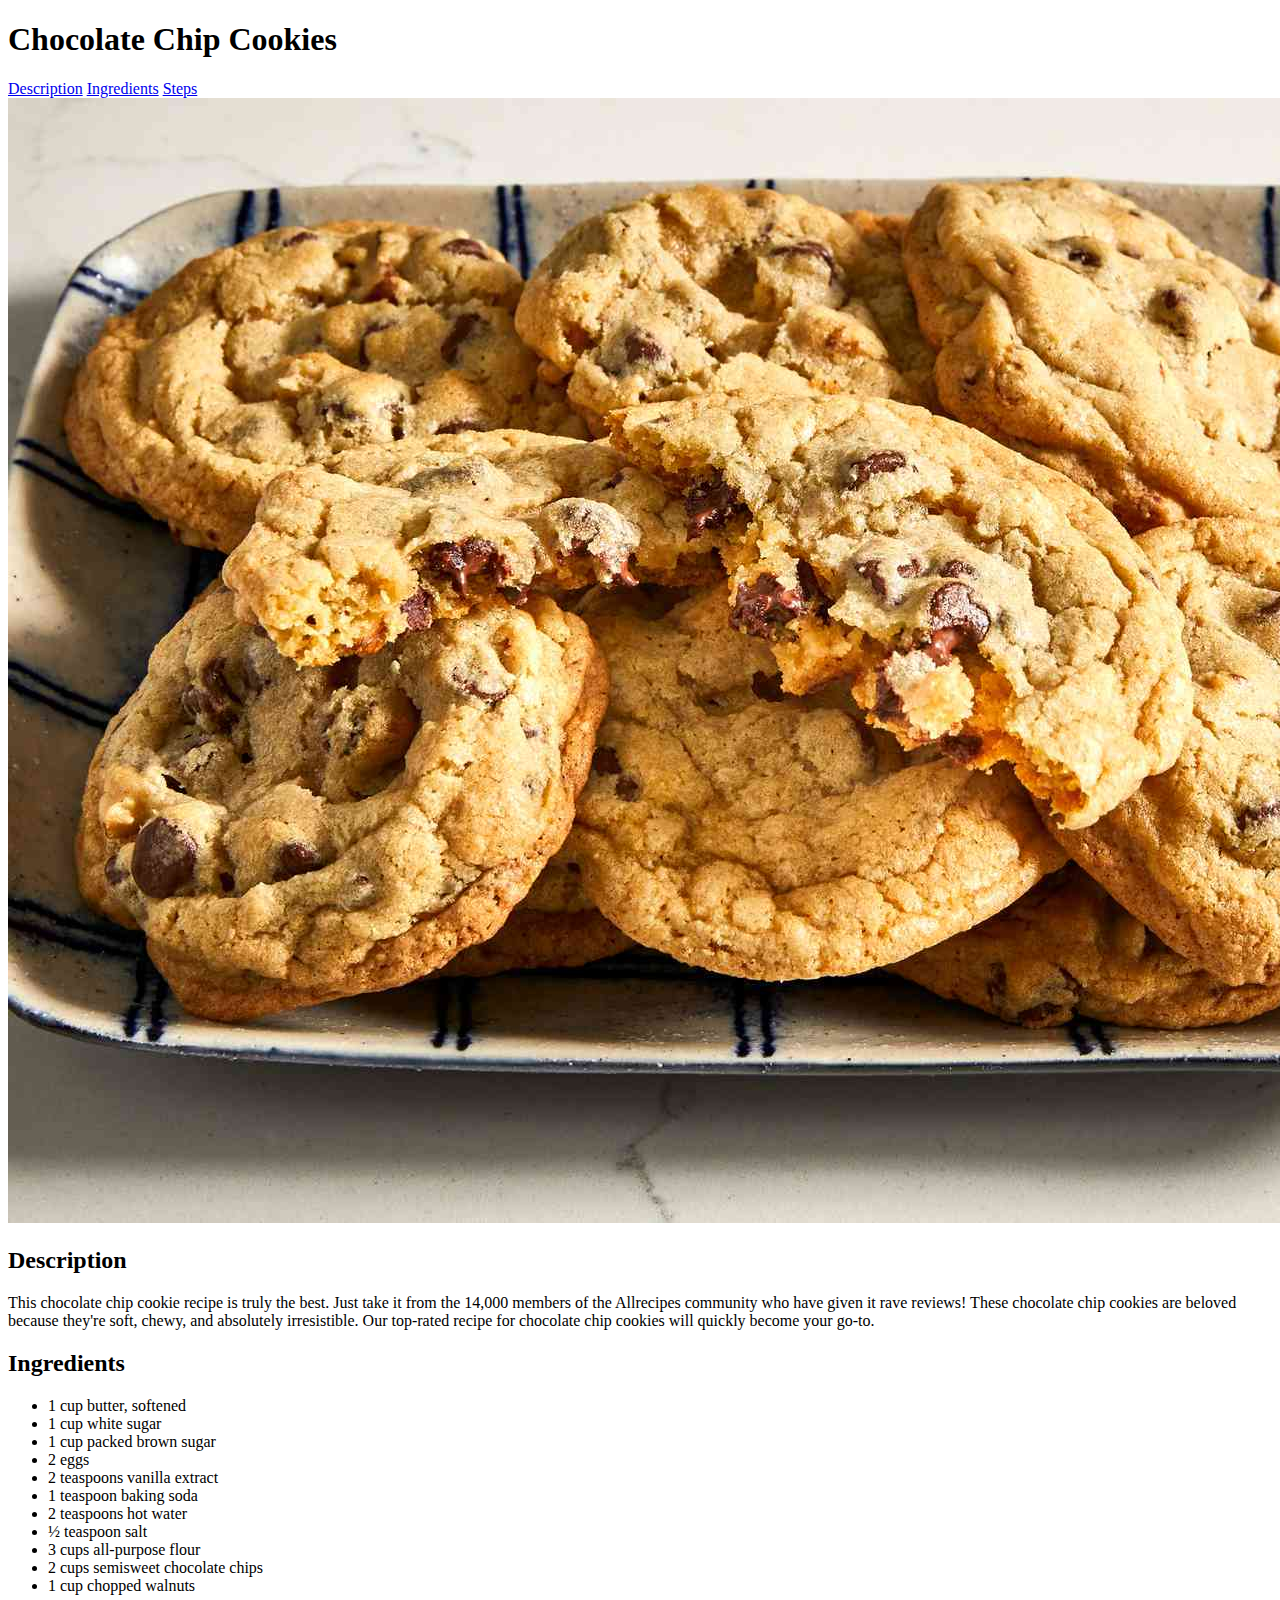
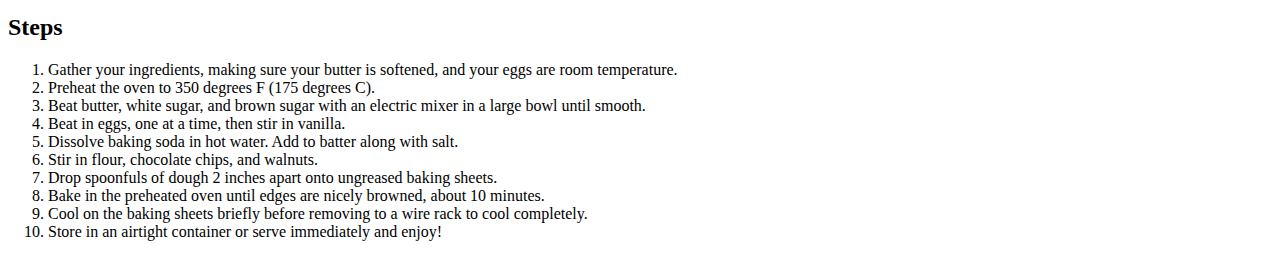
==== recipes/cookies.html @ 1a8fe7f1 "Added cookies, added image alt text" ====
<!DOCTYPE html>
<html lang="en">
<head>
    <meta charset="UTF-8">
    <meta name="viewport" content="width=device-width, initial-scale=1.0">
    <title>Chocolate Chip Cookies</title>
</head>
<body>
    <h1>Chocolate Chip Cookies</h1>
    <a href="#description">Description</a>
    <a href="#ingredients">Ingredients</a>
    <a href="#steps">Steps</a>
    <img src="cookies.jpg" alt="cookies in a bowl">

    <h2 id="description">Description</h2>
    <p>This chocolate chip cookie recipe is truly the best. Just take it from the 14,000 members of the Allrecipes community who have given it rave reviews! These chocolate chip cookies are beloved because they're soft, chewy, and absolutely irresistible. Our top-rated recipe for chocolate chip cookies will quickly become your go-to. </p>
    <h2 id="ingredients">Ingredients</h2>
    <ul>
        <li>1 cup butter, softened</li>
        <li>1 cup white sugar</li>
        <li>1 cup packed brown sugar</li>
        <li>2 eggs</li>
        <li>2 teaspoons vanilla extract</li>
        <li>1 teaspoon baking soda</li>
        <li>2 teaspoons hot water</li>
        <li>½ teaspoon salt</li>
        <li>3 cups all-purpose flour</li>
        <li>2 cups semisweet chocolate chips</li>
        <li>1 cup chopped walnuts</li>
    </ul>
    <h2 id="steps">Steps</h2>
    <ol>
        <li>Gather your ingredients, making sure your butter is softened, and your eggs are room temperature. </li>
        <li>Preheat the oven to 350 degrees F (175 degrees C).</li>
        <li>Beat butter, white sugar, and brown sugar with an electric mixer in a large bowl until smooth.</li>
        <li>Beat in eggs, one at a time, then stir in vanilla. </li>
        <li> Dissolve baking soda in hot water. Add to batter along with salt.</li>
        <li>Stir in flour, chocolate chips, and walnuts. </li>
        <li>Drop spoonfuls of dough 2 inches apart onto ungreased baking sheets. </li>
        <li>Bake in the preheated oven until edges are nicely browned, about 10 minutes. </li>
        <li>Cool on the baking sheets briefly before removing to a wire rack to cool completely. </li>
        <li>Store in an airtight container or serve immediately and enjoy! </li>
    </ol>
</body>
</html>
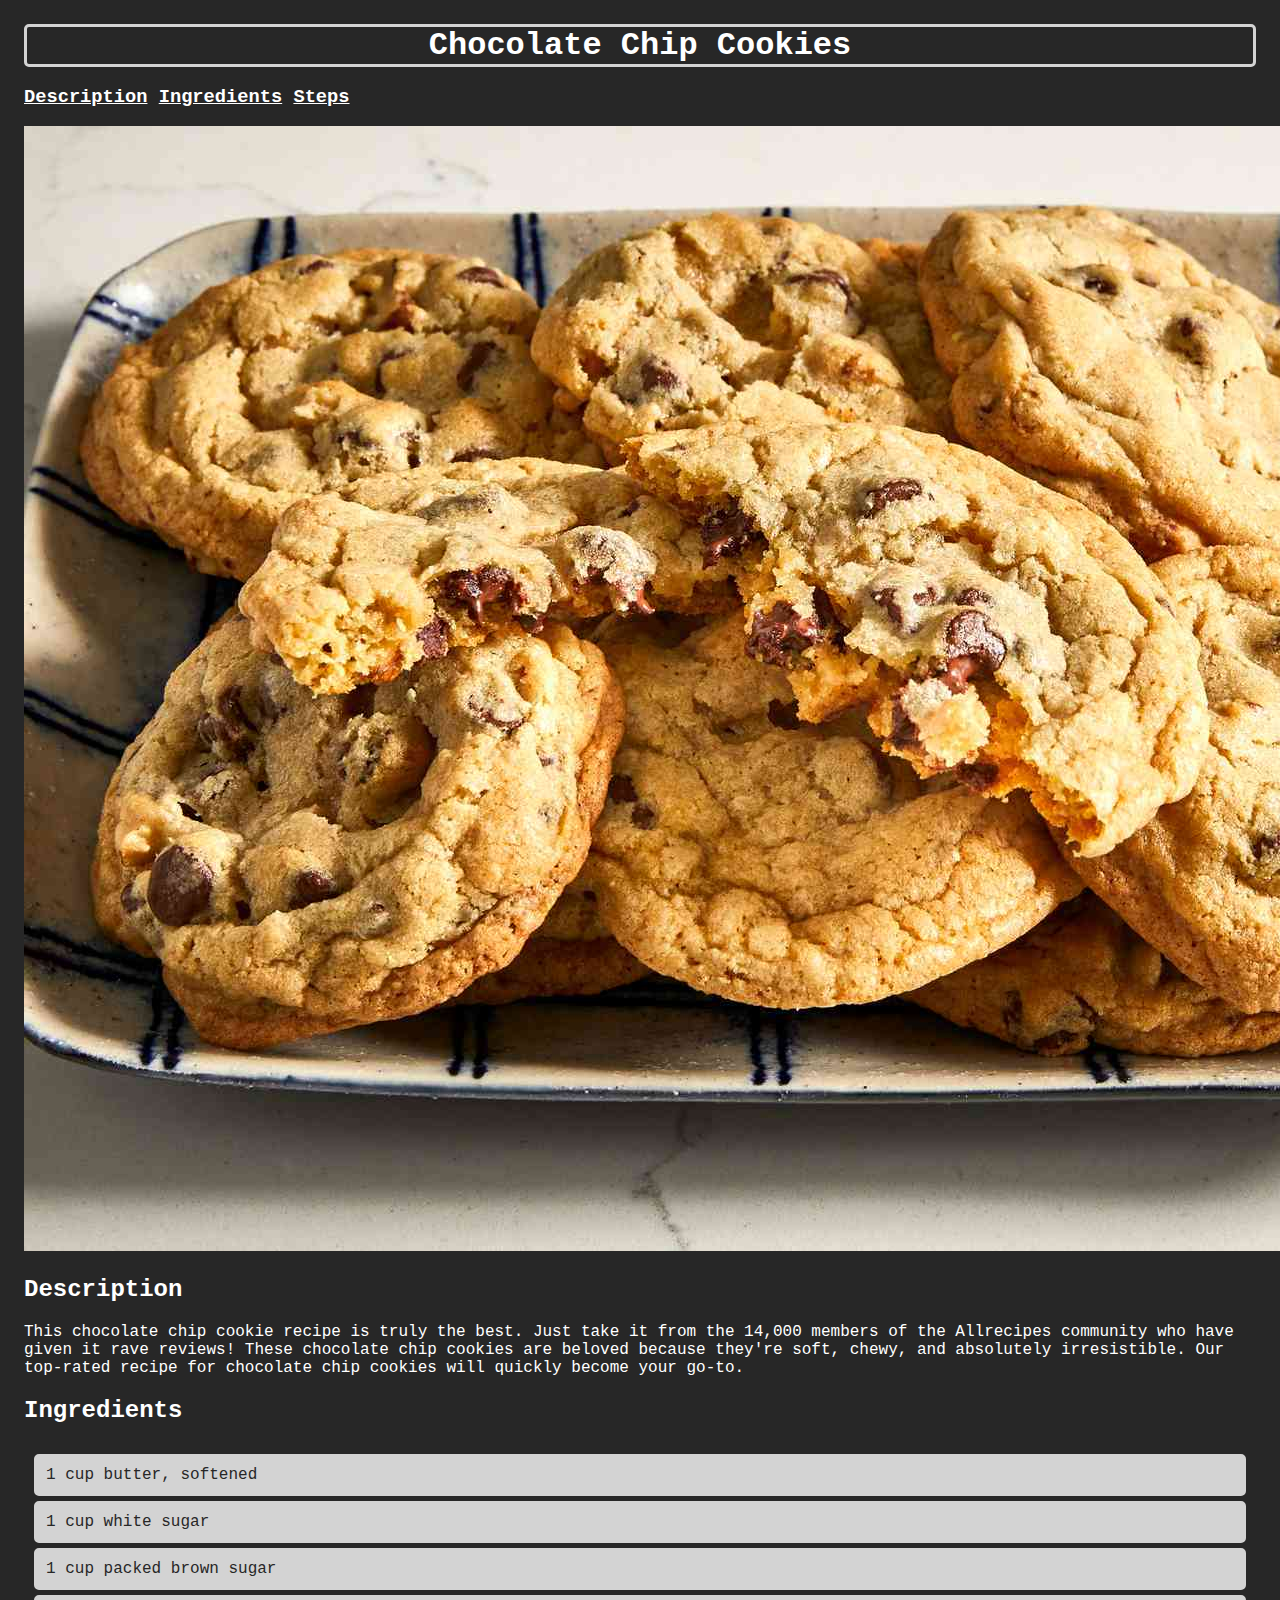
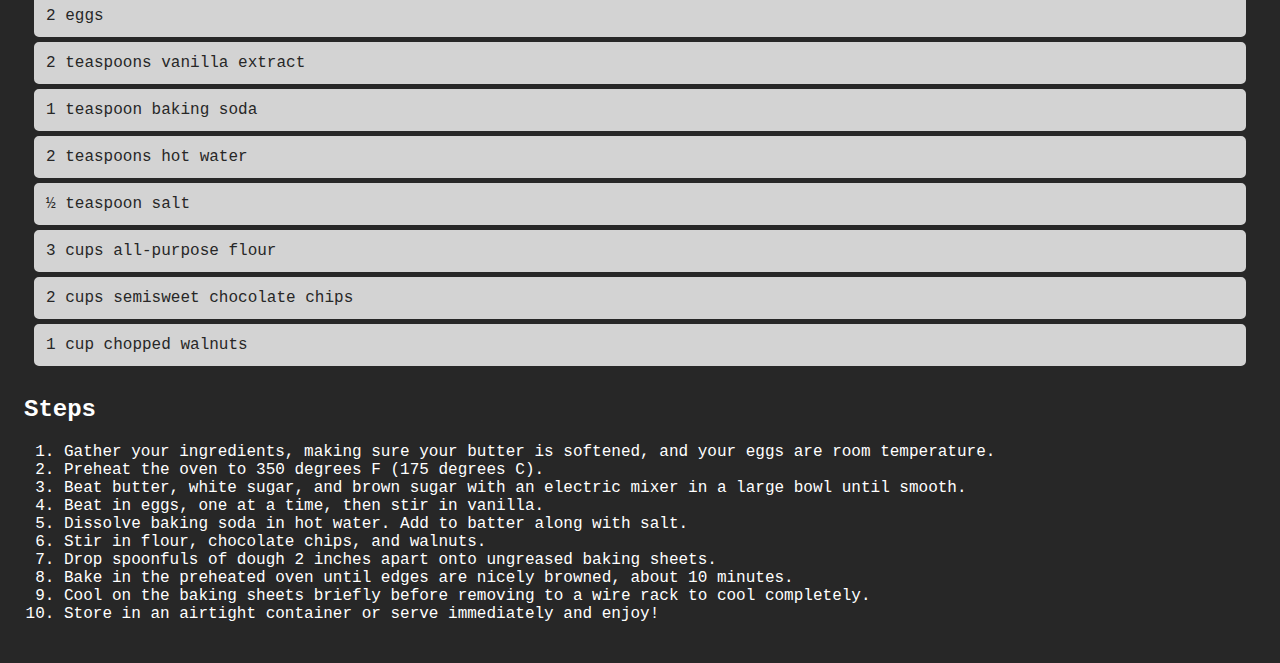
==== commit 3e04eeb6: "Modified CSS all pages" ====
--- a/recipes/cookies.html
+++ b/recipes/cookies.html
@@ -1,45 +1,48 @@
-<!DOCTYPE html>
-<html lang="en">
-<head>
-    <meta charset="UTF-8">
-    <meta name="viewport" content="width=device-width, initial-scale=1.0">
-    <title>Chocolate Chip Cookies</title>
-</head>
-<body>
-    <h1>Chocolate Chip Cookies</h1>
-    <a href="#description">Description</a>
-    <a href="#ingredients">Ingredients</a>
-    <a href="#steps">Steps</a>
-    <img src="cookies.jpg" alt="cookies in a bowl">
-
-    <h2 id="description">Description</h2>
-    <p>This chocolate chip cookie recipe is truly the best. Just take it from the 14,000 members of the Allrecipes community who have given it rave reviews! These chocolate chip cookies are beloved because they're soft, chewy, and absolutely irresistible. Our top-rated recipe for chocolate chip cookies will quickly become your go-to. </p>
-    <h2 id="ingredients">Ingredients</h2>
-    <ul>
-        <li>1 cup butter, softened</li>
-        <li>1 cup white sugar</li>
-        <li>1 cup packed brown sugar</li>
-        <li>2 eggs</li>
-        <li>2 teaspoons vanilla extract</li>
-        <li>1 teaspoon baking soda</li>
-        <li>2 teaspoons hot water</li>
-        <li>½ teaspoon salt</li>
-        <li>3 cups all-purpose flour</li>
-        <li>2 cups semisweet chocolate chips</li>
-        <li>1 cup chopped walnuts</li>
-    </ul>
-    <h2 id="steps">Steps</h2>
-    <ol>
-        <li>Gather your ingredients, making sure your butter is softened, and your eggs are room temperature. </li>
-        <li>Preheat the oven to 350 degrees F (175 degrees C).</li>
-        <li>Beat butter, white sugar, and brown sugar with an electric mixer in a large bowl until smooth.</li>
-        <li>Beat in eggs, one at a time, then stir in vanilla. </li>
-        <li> Dissolve baking soda in hot water. Add to batter along with salt.</li>
-        <li>Stir in flour, chocolate chips, and walnuts. </li>
-        <li>Drop spoonfuls of dough 2 inches apart onto ungreased baking sheets. </li>
-        <li>Bake in the preheated oven until edges are nicely browned, about 10 minutes. </li>
-        <li>Cool on the baking sheets briefly before removing to a wire rack to cool completely. </li>
-        <li>Store in an airtight container or serve immediately and enjoy! </li>
-    </ol>
-</body>
+<!DOCTYPE html>
+<html lang="en">
+<head>
+    <meta charset="UTF-8">
+    <meta name="viewport" content="width=device-width, initial-scale=1.0">
+    <title>Chocolate Chip Cookies</title>
+    <link href="/styles.css" rel="stylesheet">
+</head>
+<body>
+    <h1>Chocolate Chip Cookies</h1>
+    <h3>
+        <a href="#description">Description</a>
+        <a href="#ingredients">Ingredients</a>
+        <a href="#steps">Steps</a>
+    </h3>
+    <img src="cookies.jpg" alt="cookies in a bowl">
+
+    <h2 id="description">Description</h2>
+    <p>This chocolate chip cookie recipe is truly the best. Just take it from the 14,000 members of the Allrecipes community who have given it rave reviews! These chocolate chip cookies are beloved because they're soft, chewy, and absolutely irresistible. Our top-rated recipe for chocolate chip cookies will quickly become your go-to. </p>
+    <h2 id="ingredients">Ingredients</h2>
+    <ul>
+        <li>1 cup butter, softened</li>
+        <li>1 cup white sugar</li>
+        <li>1 cup packed brown sugar</li>
+        <li>2 eggs</li>
+        <li>2 teaspoons vanilla extract</li>
+        <li>1 teaspoon baking soda</li>
+        <li>2 teaspoons hot water</li>
+        <li>½ teaspoon salt</li>
+        <li>3 cups all-purpose flour</li>
+        <li>2 cups semisweet chocolate chips</li>
+        <li>1 cup chopped walnuts</li>
+    </ul>
+    <h2 id="steps">Steps</h2>
+    <ol>
+        <li>Gather your ingredients, making sure your butter is softened, and your eggs are room temperature. </li>
+        <li>Preheat the oven to 350 degrees F (175 degrees C).</li>
+        <li>Beat butter, white sugar, and brown sugar with an electric mixer in a large bowl until smooth.</li>
+        <li>Beat in eggs, one at a time, then stir in vanilla. </li>
+        <li> Dissolve baking soda in hot water. Add to batter along with salt.</li>
+        <li>Stir in flour, chocolate chips, and walnuts. </li>
+        <li>Drop spoonfuls of dough 2 inches apart onto ungreased baking sheets. </li>
+        <li>Bake in the preheated oven until edges are nicely browned, about 10 minutes. </li>
+        <li>Cool on the baking sheets briefly before removing to a wire rack to cool completely. </li>
+        <li>Store in an airtight container or serve immediately and enjoy! </li>
+    </ol>
+</body>
 </html>--- a/styles.css
+++ b/styles.css
@@ -0,0 +1,52 @@
+body {
+    font-family: 'Courier New', Courier, monospace;
+    padding: 16px;
+    background-color: #272727;
+    min-height: 100vh;
+    color: white;
+}
+
+h1 {
+    margin: auto;
+    border: 3px solid lightgray;
+    text-align: center;
+    color: white;
+    border-radius: 5px;
+}
+
+ul {
+    display: flex;
+    flex-direction: column;
+    gap: 5px;
+    /*border: 2px solid grey;*/
+    padding: 10px;
+    list-style-type: none;
+}
+
+ul li {
+    border: 2px solid lightgray;
+    padding: 10px;
+    color: #272727;
+    background-color: lightgray;
+    border-radius: 5px;
+    text-decoration: none;
+}
+
+ul li a {
+    text-decoration: none;
+    color: #343434;
+    background-color: transparent;
+    font-weight: bold;
+    display: flex;
+    flex: 1;
+}
+
+a {
+    background-color: transparent;
+    color: white;
+    text-decoration: underline;
+}
+
+ul li:hover {
+    background-color: white;
+}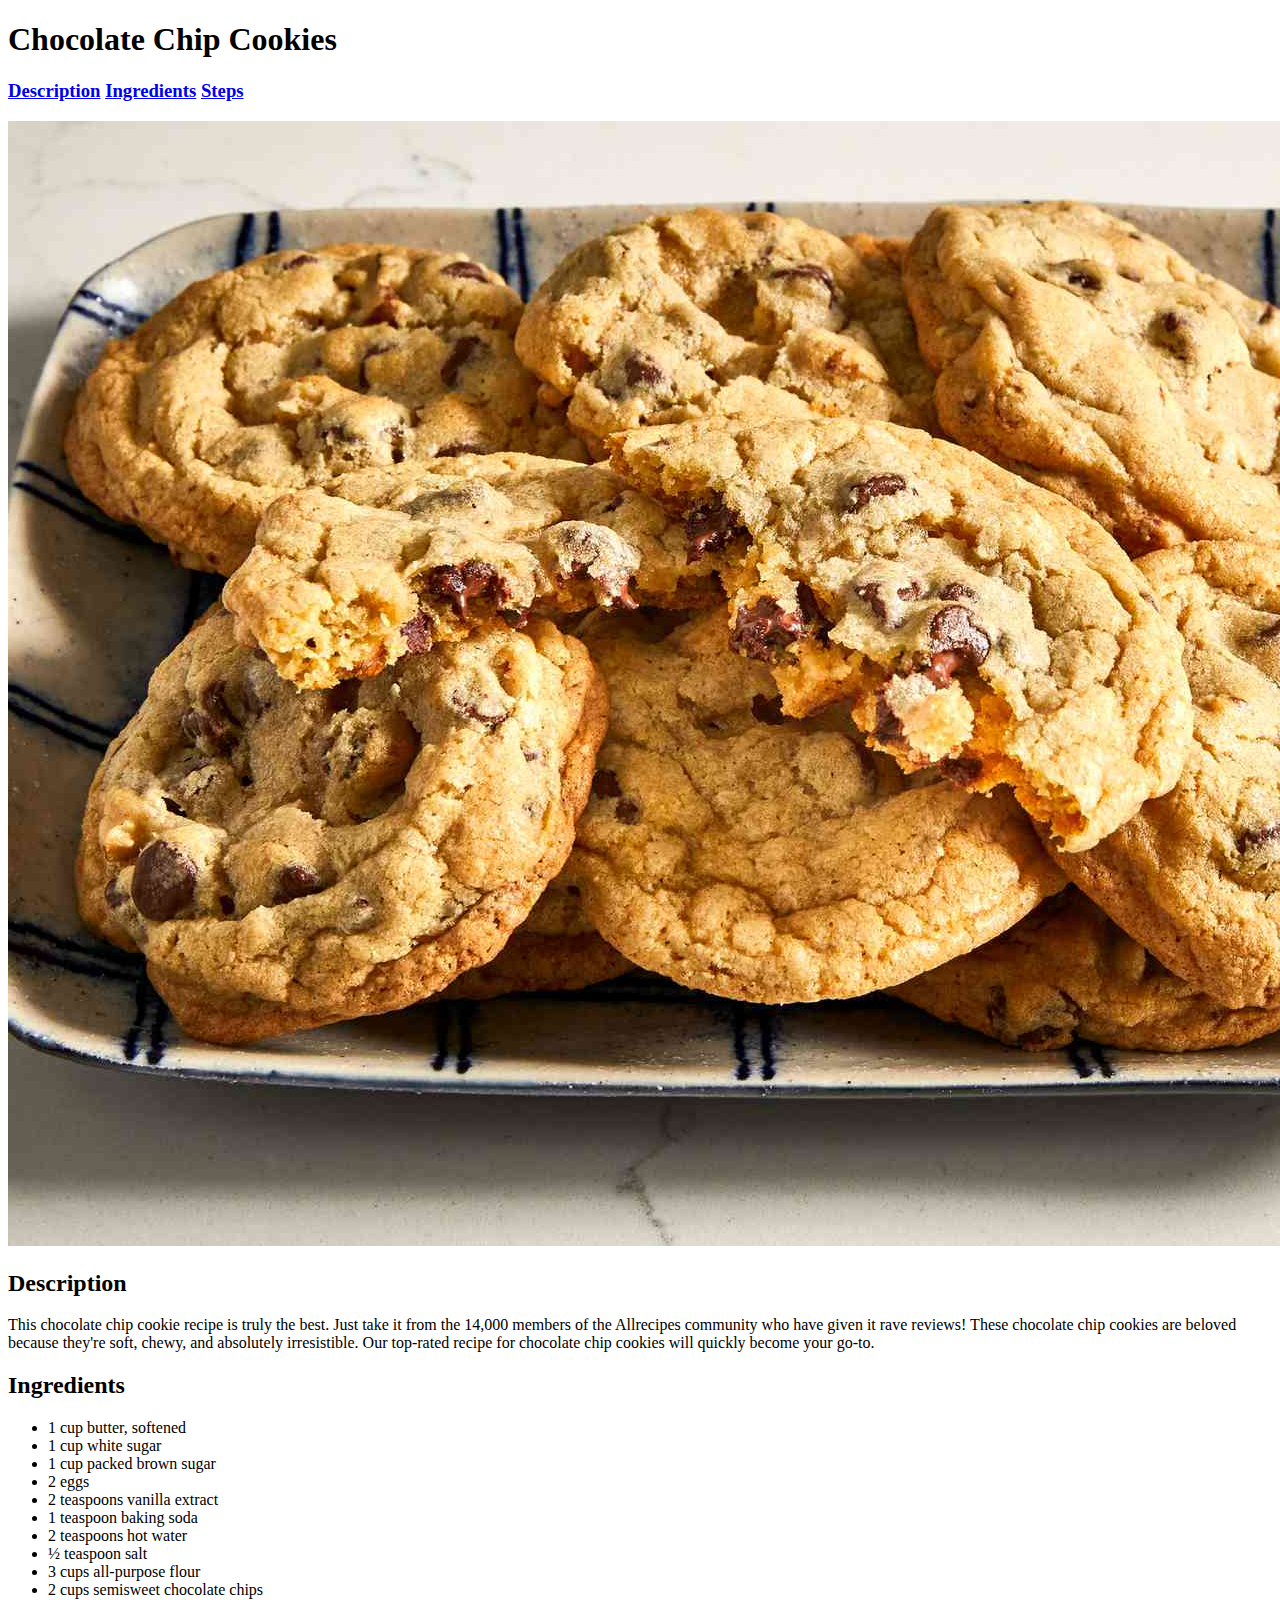
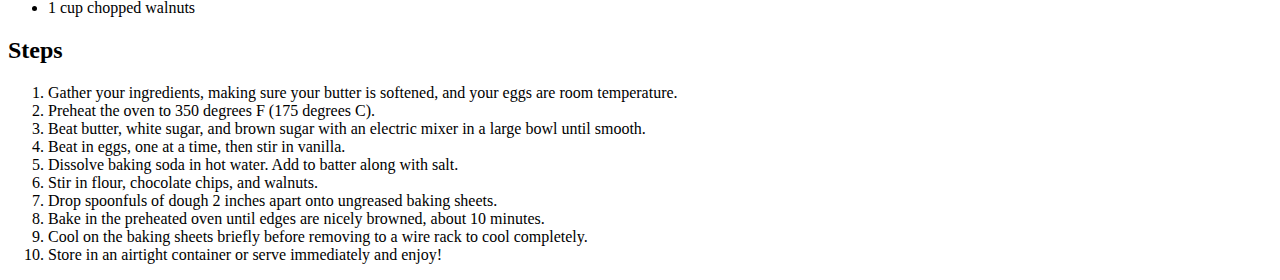
==== commit 888c35d7: "Fixed subpage CSS link" ====
--- a/recipes/cookies.html
+++ b/recipes/cookies.html
@@ -4,7 +4,7 @@
     <meta charset="UTF-8">
     <meta name="viewport" content="width=device-width, initial-scale=1.0">
     <title>Chocolate Chip Cookies</title>
-    <link href="/styles.css" rel="stylesheet">
+    <link href="/odin-recipes/styles.css" rel="stylesheet">
 </head>
 <body>
     <h1>Chocolate Chip Cookies</h1>
